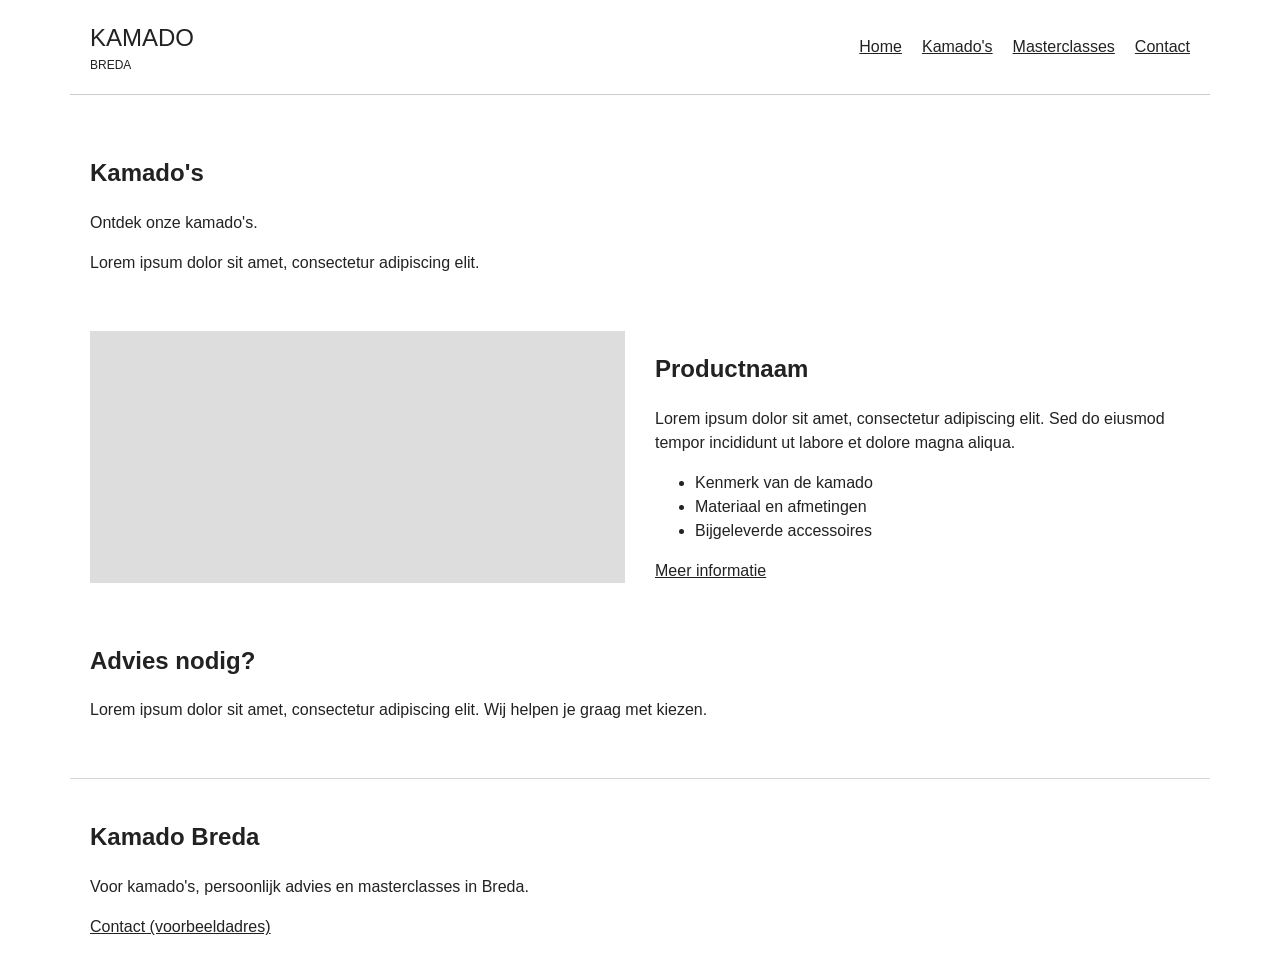
==== kamados.html @ a68ee784 "Base-structure HTML/CSS added" ====
<!DOCTYPE html>
<html lang="nl">
<head>
    <meta charset="UTF-8">
    <meta name="viewport" content="width=device-width, initial-scale=1.0">
    <title>Kamado's | Kamado Breda</title>
    <link rel="stylesheet" href="css/style.css">
</head>
<body>

    <header>
        <a class="logo" href="index.html">KAMADO <small>BREDA</small></a>
        <nav aria-label="Hoofdnavigatie">
            <a href="index.html">Home</a>
            <a href="kamados.html">Kamado's</a>
            <a href="masterclasses.html">Masterclasses</a>
            <a href="#contact">Contact</a>
        </nav>
    </header>
    <main>
        <section>
            <h1>Kamado's</h1>
            <p>Ontdek onze kamado's.</p>
            <p>Lorem ipsum dolor sit amet, consectetur adipiscing elit.</p>
        </section>
        <section class="columns">
            <div class="image-box" aria-label="Afbeelding"></div>
            <div>
                <h2>Productnaam</h2>
                <p>Lorem ipsum dolor sit amet, consectetur adipiscing elit. Sed do eiusmod tempor incididunt ut labore et dolore magna aliqua.</p>
                <ul>
                    <li>Kenmerk van de kamado</li>
                    <li>Materiaal en afmetingen</li>
                    <li>Bijgeleverde accessoires</li>
                </ul>
                <a href="#contact">Meer informatie</a>
            </div>
        </section>
        <section>
            <h2>Advies nodig?</h2>
            <p>Lorem ipsum dolor sit amet, consectetur adipiscing elit. Wij helpen je graag met kiezen.</p>
        </section>
    </main>
    <footer id="contact">
        <h2>Kamado Breda</h2>
        <p>Voor kamado's, persoonlijk advies en masterclasses in Breda.</p>
        <a href="mailto:info@example.com">Contact (voorbeeldadres)</a>
    </footer>
</body>
</html>
---- css/style.css ----
body {
    margin: 0;
    font-family: Arial, sans-serif;
    line-height: 1.5;
    color: #222;
    background: white;
}

header,
main,
footer {
    max-width: 1100px;
    margin: auto;
    padding: 20px;
}

header {
    display: flex;
    justify-content: space-between;
    align-items: center;
    flex-wrap: wrap;
    gap: 20px;
    border-bottom: 1px solid #ccc;
}

.logo {
    font-size: 24px;
    color: #222;
    text-decoration: none;
}

.logo small {
    display: block;
    font-size: 12px;
}

nav {
    display: flex;
    flex-wrap: wrap;
    gap: 20px;
}

a {
    color: #222;
}

section {
    padding: 20px 0;
}

.columns {
    display: flex;
    gap: 30px;
}

.columns > * {
    flex: 1;
    min-width: 0;
}

.benefits {
    display: flex;
    justify-content: space-between;
    gap: 20px;
    padding-left: 20px;
}

form {
    border: 1px solid #ccc;
    padding: 20px;
}

label {
    display: block;
    margin-top: 15px;
}

input,
select,
button {
    box-sizing: border-box;
    width: 100%;
    padding: 8px;
    font: inherit;
}

button {
    margin-top: 20px;
    cursor: pointer;
}

footer {
    border-top: 1px solid #ccccccca;
}

@media (max-width: 700px) {
    .columns,
    .benefits {
        display: block;
    }

    .columns > * + * {
        margin-top: 20px;
    }
}

.image-box {
    min-height: 240px;
    background: #ddd;
}
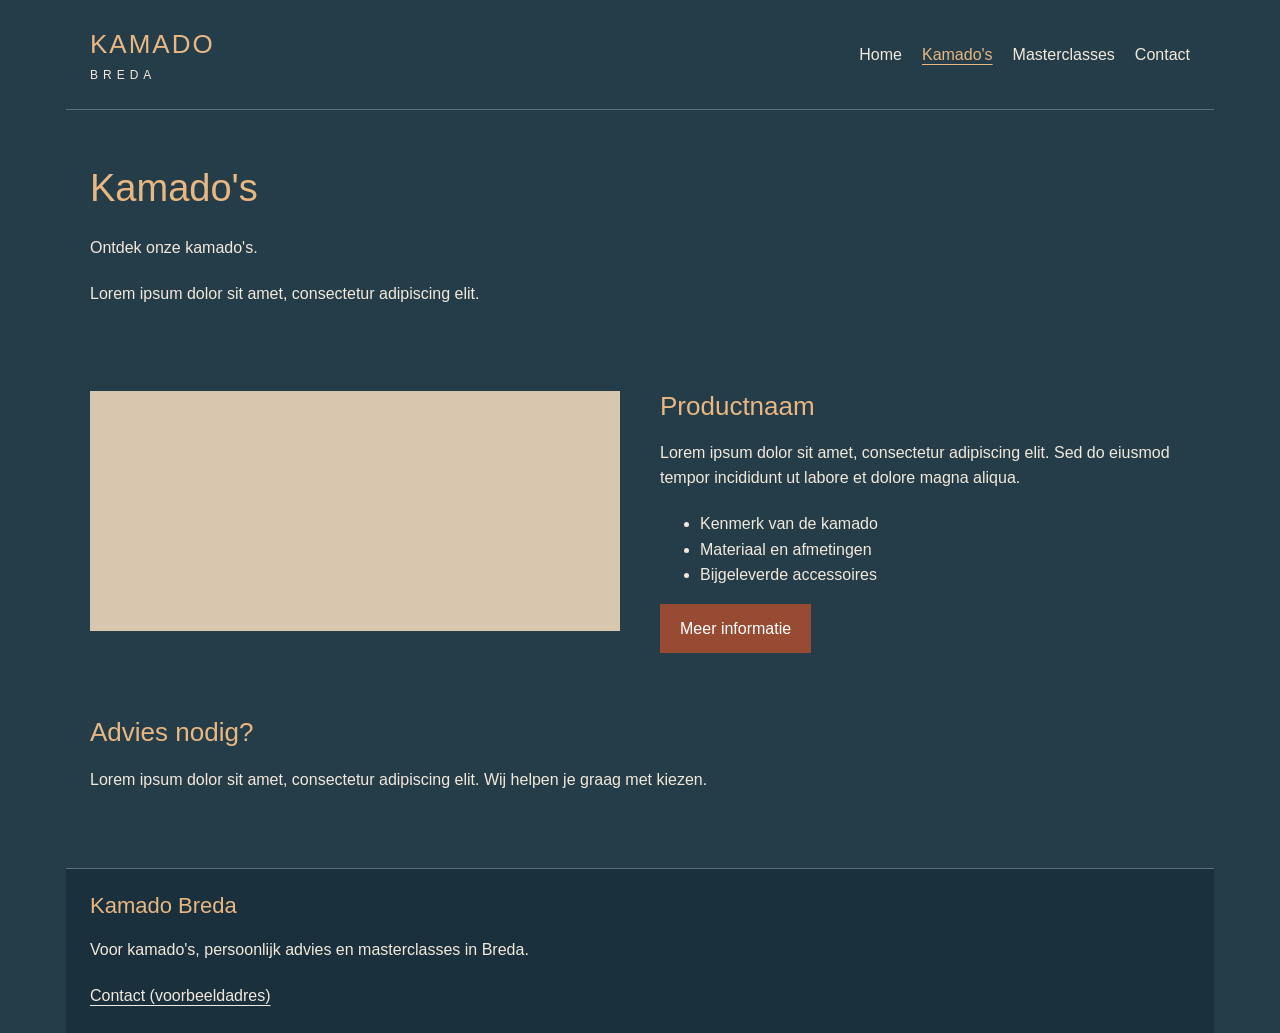
==== commit 4d55d574: "Updated navigation + page links" ====
--- a/kamados.html
+++ b/kamados.html
@@ -12,7 +12,7 @@
         <a class="logo" href="index.html">KAMADO <small>BREDA</small></a>
         <nav aria-label="Hoofdnavigatie">
             <a href="index.html">Home</a>
-            <a href="kamados.html">Kamado's</a>
+            <a href="kamados.html" aria-current="page">Kamado's</a>
             <a href="masterclasses.html">Masterclasses</a>
             <a href="#contact">Contact</a>
         </nav>
@@ -33,7 +33,7 @@
                     <li>Materiaal en afmetingen</li>
                     <li>Bijgeleverde accessoires</li>
                 </ul>
-                <a href="#contact">Meer informatie</a>
+                <a class="button" href="#contact">Meer informatie</a>
             </div>
         </section>
         <section>
--- a/css/style.css
+++ b/css/style.css
@@ -1,9 +1,9 @@
 body {
     margin: 0;
     font-family: Arial, sans-serif;
-    line-height: 1.5;
-    color: #222;
-    background: white;
+    line-height: 1.6;
+    color: #f2e9dc;
+    background: #253d49;
 }
 
 header,
@@ -11,7 +11,7 @@
 footer {
     max-width: 1100px;
     margin: auto;
-    padding: 20px;
+    padding: 24px;
 }
 
 header {
@@ -20,18 +20,21 @@
     align-items: center;
     flex-wrap: wrap;
     gap: 20px;
-    border-bottom: 1px solid #ccc;
+    border-bottom: 1px solid #58707b;
 }
 
 .logo {
-    font-size: 24px;
-    color: #222;
+    font-size: 26px;
+    letter-spacing: 2px;
+    color: #e8b782;
     text-decoration: none;
 }
 
 .logo small {
     display: block;
     font-size: 12px;
+    letter-spacing: 5px;
+    color: #f2e9dc;
 }
 
 nav {
@@ -41,16 +44,39 @@
 }
 
 a {
-    color: #222;
+    color: #f2e9dc;
+    text-underline-offset: 4px;
 }
 
 section {
-    padding: 20px 0;
+    padding: 32px 0;
+}
+
+h1,
+h2 {
+    color: #e8b782;
+    font-weight: 400;
+    line-height: 1.2;
+}
+
+h1 {
+    margin: 0 0 24px;
+    font-size: 38px;
+}
+
+h2 {
+    margin: 0 0 18px;
+    font-size: 26px;
+}
+
+p {
+    margin: 0 0 20px;
 }
 
 .columns {
     display: flex;
-    gap: 30px;
+    gap: 40px;
+    align-items: flex-start;
 }
 
 .columns > * {
@@ -62,12 +88,18 @@
     display: flex;
     justify-content: space-between;
     gap: 20px;
-    padding-left: 20px;
+    margin: 0;
+    padding: 20px 20px 20px 40px;
+    color: #253d49;
+    background: #e1c9ac;
 }
 
 form {
     border: 1px solid #ccc;
-    padding: 20px;
+    padding: 25px;
+    background-color: #fff;   
+    box-shadow: 0 4px 10px rgba(0, 0, 0, 0.25); 
+    border-radius: 8px;  
 }
 
 label {
@@ -90,7 +122,12 @@
 }
 
 footer {
-    border-top: 1px solid #ccccccca;
+    border-top: 1px solid #58707b;
+    background: #1a303c;
+}
+
+footer h2 {
+    font-size: 22px;
 }
 
 @media (max-width: 700px) {
@@ -106,5 +143,36 @@
 
 .image-box {
     min-height: 240px;
-    background: #ddd;
+    background: #d9c6ae;
 }
+
+nav a {
+    padding: 8px 0;
+    text-decoration: none;
+}
+
+nav a[aria-current="page"],
+nav a:hover {
+    color: #e8b782;
+    text-decoration: underline;
+}
+
+.button {
+    display: inline-block;
+    padding: 12px 20px;
+    background: #974b32;
+    color: #fff;
+    text-decoration: none;
+}
+
+.button:hover {
+    background: #7c3d28;
+}
+
+a:focus-visible,
+button:focus-visible,
+input:focus-visible,
+select:focus-visible {
+    outline: 2px solid #e8b782;
+    outline-offset: 4px;
+}
